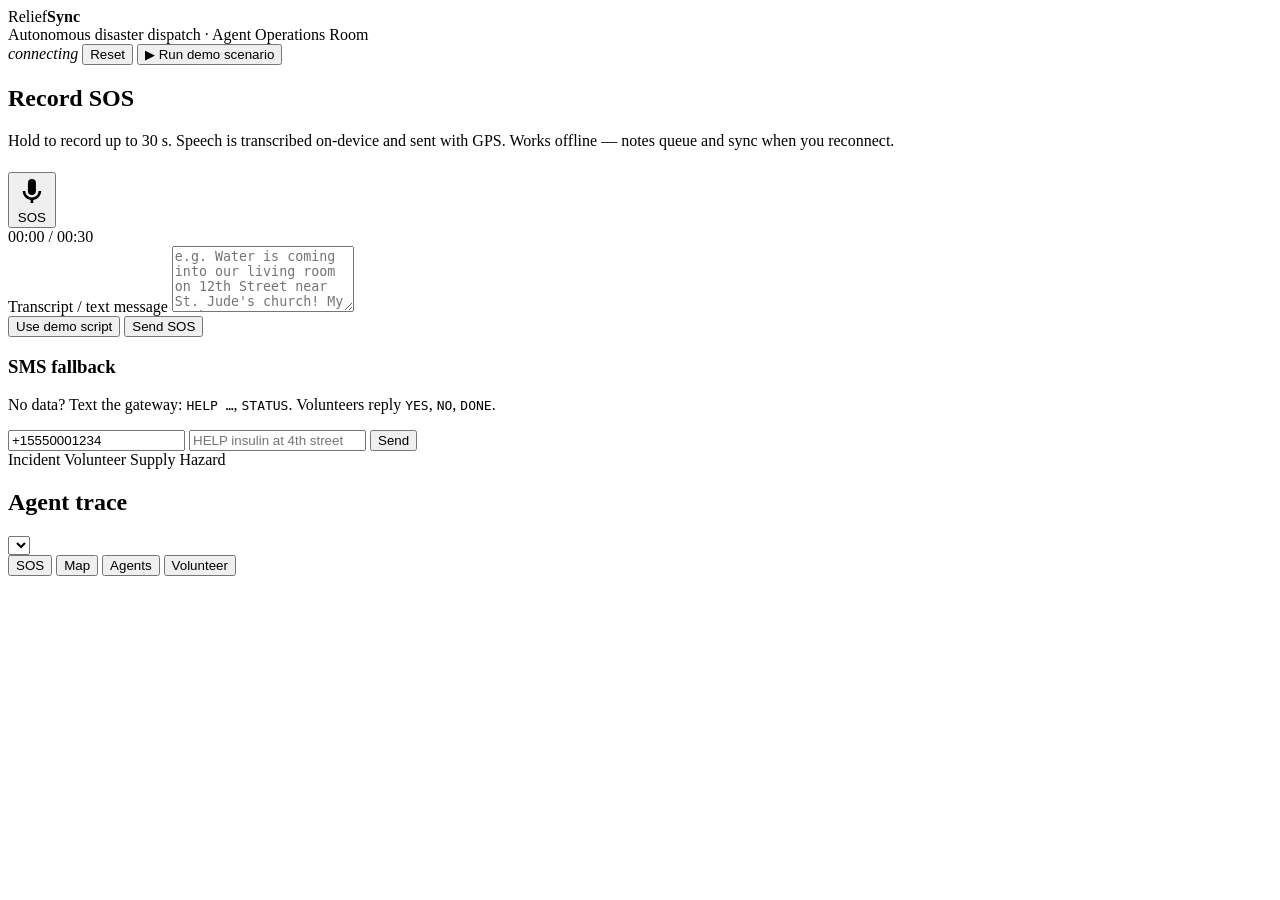
==== web/index.html @ 92ce918c "ReliefSync prototype: agent backend, web Ops Room, Android app Co-Authored-By: Claude Opus 5.5 <nore" ====
<!doctype html>
<html lang="en">
<head>
<meta charset="utf-8">
<meta name="viewport" content="width=device-width,initial-scale=1,viewport-fit=cover">
<meta name="theme-color" content="#070b16">
<title>ReliefSync · Agent Operations Room</title>
<link rel="manifest" href="/manifest.webmanifest">
<link rel="icon" href="/static/icon.svg">
<link rel="preconnect" href="https://fonts.googleapis.com">
<link href="https://fonts.googleapis.com/css2?family=Inter:wght@400;500;600;700;800&family=JetBrains+Mono:wght@400;600&display=swap" rel="stylesheet">
<link rel="stylesheet" href="/static/vendor/leaflet.css">
<link rel="stylesheet" href="/static/styles.css">
</head>
<body>
<header class="topbar">
  <div class="brand">
    <div class="logo"><span></span></div>
    <div>
      <div class="name">Relief<b>Sync</b></div>
      <div class="sub">Autonomous disaster dispatch · Agent Operations Room</div>
    </div>
  </div>
  <div class="stats" id="stats"></div>
  <div class="actions">
    <span class="conn" id="conn"><i></i><em>connecting</em></span>
    <button class="ghost" id="btnReset" title="Reload seed scenario">Reset</button>
    <button class="primary" id="btnDemo">▶ Run demo scenario</button>
  </div>
</header>

<main class="grid">
  <!-- Left: SOS intake -->
  <section class="panel intake" data-tab="sos">
    <h2>Record SOS</h2>
    <p class="muted">Hold to record up to 30 s. Speech is transcribed on-device and sent with GPS. Works offline — notes queue and sync when you reconnect.</p>
    <button class="sos" id="btnRecord" aria-label="Record SOS">
      <svg viewBox="0 0 24 24"><path d="M12 15a3 3 0 0 0 3-3V6a3 3 0 1 0-6 0v6a3 3 0 0 0 3 3Zm5-3a5 5 0 0 1-10 0H5a7 7 0 0 0 6 6.92V21h2v-2.08A7 7 0 0 0 19 12Z"/></svg>
      <span id="recLabel">SOS</span>
      <i class="ring"></i><i class="ring r2"></i>
    </button>
    <canvas id="wave" height="56"></canvas>
    <div class="timer" id="recTimer">00:00 / 00:30</div>
    <label class="field">
      <span>Transcript / text message</span>
      <textarea id="sosText" rows="4" placeholder="e.g. Water is coming into our living room on 12th Street near St. Jude's church! My mother's oxygen concentrator battery is down to 10%…"></textarea>
    </label>
    <div class="row">
      <button class="ghost small" id="btnSample">Use demo script</button>
      <button class="primary small" id="btnSend">Send SOS</button>
    </div>
    <div id="queue" class="queue"></div>

    <h3>SMS fallback</h3>
    <p class="muted">No data? Text the gateway: <code>HELP …</code>, <code>STATUS</code>. Volunteers reply <code>YES</code>, <code>NO</code>, <code>DONE</code>.</p>
    <div class="row">
      <input id="smsFrom" value="+15550001234" aria-label="From number">
      <input id="smsBody" placeholder="HELP insulin at 4th street" aria-label="SMS body">
      <button class="ghost small" id="btnSms">Send</button>
    </div>
  </section>

  <!-- Center: map -->
  <section class="panel mapwrap" data-tab="map">
    <div id="map"></div>
    <div class="legend">
      <span><i class="dot inc"></i>Incident</span>
      <span><i class="dot vol"></i>Volunteer</span>
      <span><i class="dot res"></i>Supply</span>
      <span><i class="dot hz"></i>Hazard</span>
    </div>
    <div class="banner" id="banner" hidden></div>
    <div class="incidents" id="incidents"></div>
  </section>

  <!-- Right: agent trace + phone -->
  <section class="panel trace" data-tab="trace">
    <div class="tracehead">
      <h2>Agent trace</h2>
      <div class="pipeline" id="pipeline"></div>
    </div>
    <ol id="trace" class="timeline"></ol>
  </section>

  <section class="panel phone" data-tab="phone">
    <div class="device">
      <div class="notch"></div>
      <div class="phonebar">
        <select id="volSelect" aria-label="Volunteer phone"></select>
      </div>
      <div class="thread" id="thread"></div>
      <div class="offer" id="offer" hidden>
        <div class="offer-t">Incoming dispatch</div>
        <div class="countdown"><i id="cdBar"></i></div>
        <div class="row">
          <button class="decline" id="btnNo">NO</button>
          <button class="accept" id="btnYes">YES</button>
        </div>
      </div>
    </div>
  </section>
</main>

<nav class="tabs" id="tabs">
  <button data-go="sos" class="on">SOS</button>
  <button data-go="map">Map</button>
  <button data-go="trace">Agents</button>
  <button data-go="phone">Volunteer</button>
</nav>

<div class="toast" id="toast"></div>

<script src="/static/vendor/leaflet.js"></script>
<script src="/static/app.js"></script>
</body>
</html>
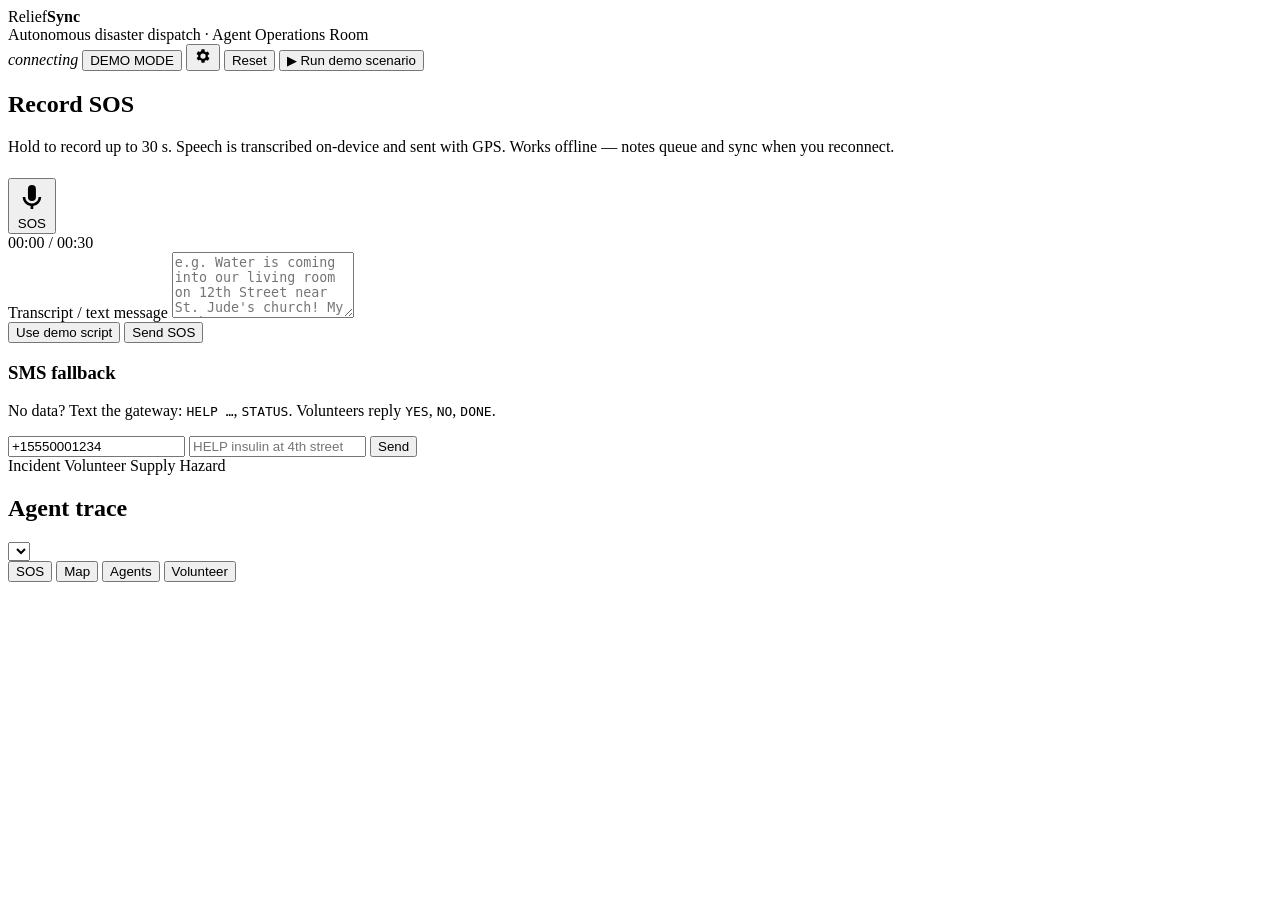
==== commit 2d0c17e4: "Settings panel for API keys; Python 3.9 compat; port 8077 Co-Authored-By: Claude Opus 5.5 <noreply@a" ====
--- a/web/index.html
+++ b/web/index.html
@@ -24,6 +24,10 @@
   <div class="stats" id="stats"></div>
   <div class="actions">
     <span class="conn" id="conn"><i></i><em>connecting</em></span>
+    <button class="mode" id="modeBadge" title="Open settings">DEMO MODE</button>
+    <button class="ghost icon" id="btnSettings" title="Settings &amp; API keys" aria-label="Settings">
+      <svg viewBox="0 0 24 24" width="18" height="18"><path fill="currentColor" d="M19.4 13a7.5 7.5 0 0 0 0-2l2.1-1.6-2-3.5-2.5 1a7.4 7.4 0 0 0-1.7-1L15 3h-4l-.4 2.7a7.4 7.4 0 0 0-1.7 1l-2.5-1-2 3.5L6.6 11a7.5 7.5 0 0 0 0 2l-2.1 1.6 2 3.5 2.5-1a7.4 7.4 0 0 0 1.7 1L11 21h4l.4-2.7a7.4 7.4 0 0 0 1.7-1l2.5 1 2-3.5L19.4 13ZM13 15.5a3.5 3.5 0 1 1 0-7 3.5 3.5 0 0 1 0 7Z" transform="translate(-1 0)"/></svg>
+    </button>
     <button class="ghost" id="btnReset" title="Reload seed scenario">Reset</button>
     <button class="primary" id="btnDemo">▶ Run demo scenario</button>
   </div>
@@ -110,6 +114,24 @@
 
 <div class="toast" id="toast"></div>
 
+<div class="modal" id="settings" hidden>
+  <div class="sheet" role="dialog" aria-labelledby="setTitle">
+    <div class="sheethead">
+      <div>
+        <h2 id="setTitle">Settings &amp; API keys</h2>
+        <p class="muted">No keys are needed: demo &amp; simulate mode runs the full agent loop offline. Add keys to switch individual services to live.</p>
+      </div>
+      <button class="ghost small" id="setClose" aria-label="Close">✕</button>
+    </div>
+    <div class="svc" id="svcStatus"></div>
+    <form id="setForm" autocomplete="off"></form>
+    <div class="sheetfoot">
+      <span class="muted" id="setNote">Keys are stored on this computer in <code>backend/settings.json</code> and never shown again in full.</span>
+      <button class="primary" id="setSave">Save settings</button>
+    </div>
+  </div>
+</div>
+
 <script src="/static/vendor/leaflet.js"></script>
 <script src="/static/app.js"></script>
 </body>
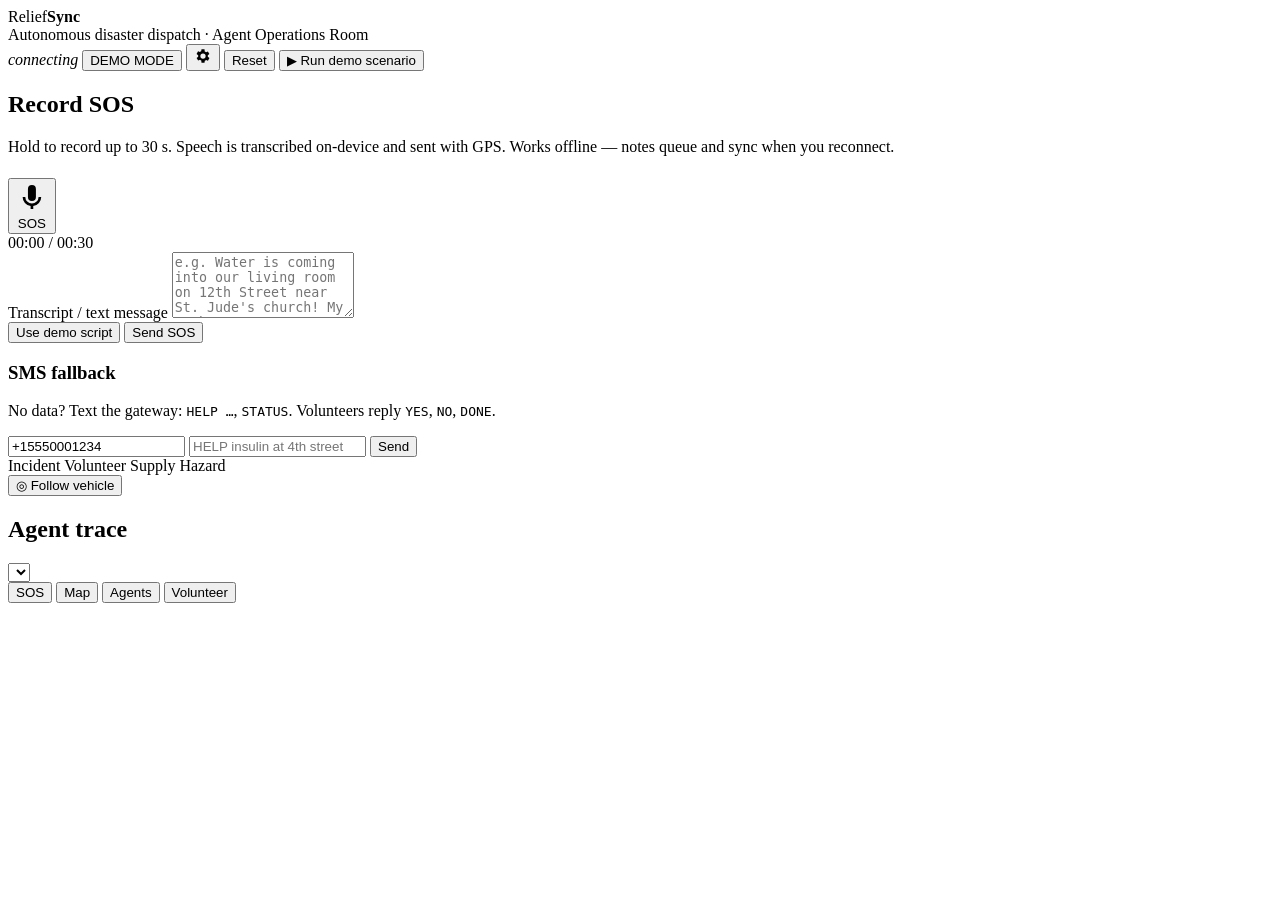
==== commit 72b41bc5: "Real road routing (OSRM) with hazard detours, smooth vehicle animation, map-first Android redesign, " ====
--- a/web/index.html
+++ b/web/index.html
@@ -74,6 +74,7 @@
       <span><i class="dot hz"></i>Hazard</span>
     </div>
     <div class="banner" id="banner" hidden></div>
+    <button class="follow on" id="btnFollow" title="Follow the responding vehicle">◎ Follow vehicle</button>
     <div class="incidents" id="incidents"></div>
   </section>
 
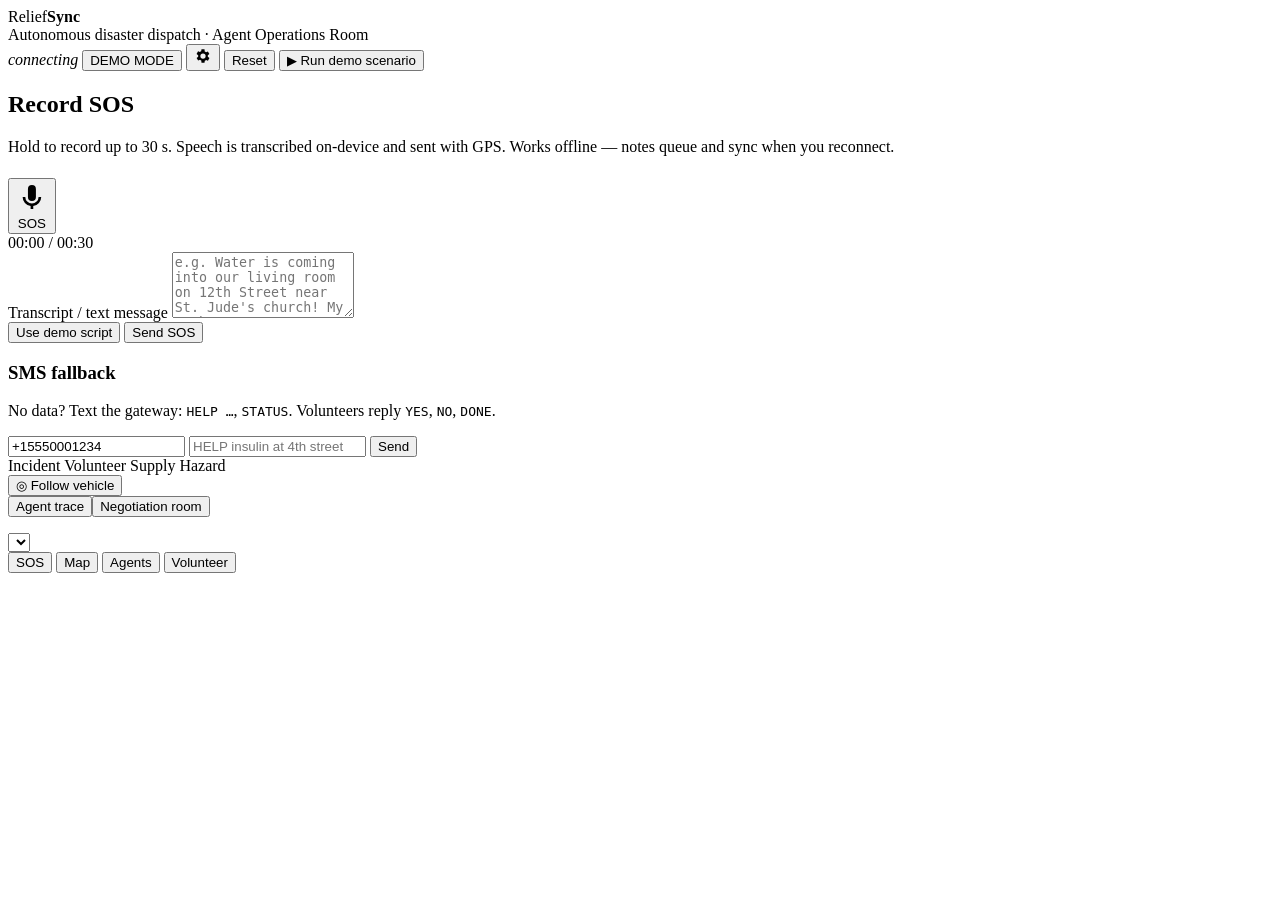
==== commit 17c7d274: "Marketplace: volunteer agents bid, negotiate price/quality and the dispatcher awards the job (RFQ, c" ====
--- a/web/index.html
+++ b/web/index.html
@@ -81,10 +81,11 @@
   <!-- Right: agent trace + phone -->
   <section class="panel trace" data-tab="trace">
     <div class="tracehead">
-      <h2>Agent trace</h2>
+      <div class="viewseg" id="viewSeg"><button data-view="trace" class="on">Agent trace</button><button data-view="market">Negotiation room <i id="mktBadge" hidden></i></button></div>
       <div class="pipeline" id="pipeline"></div>
     </div>
     <ol id="trace" class="timeline"></ol>
+    <div id="market" class="market" hidden></div>
   </section>
 
   <section class="panel phone" data-tab="phone">
